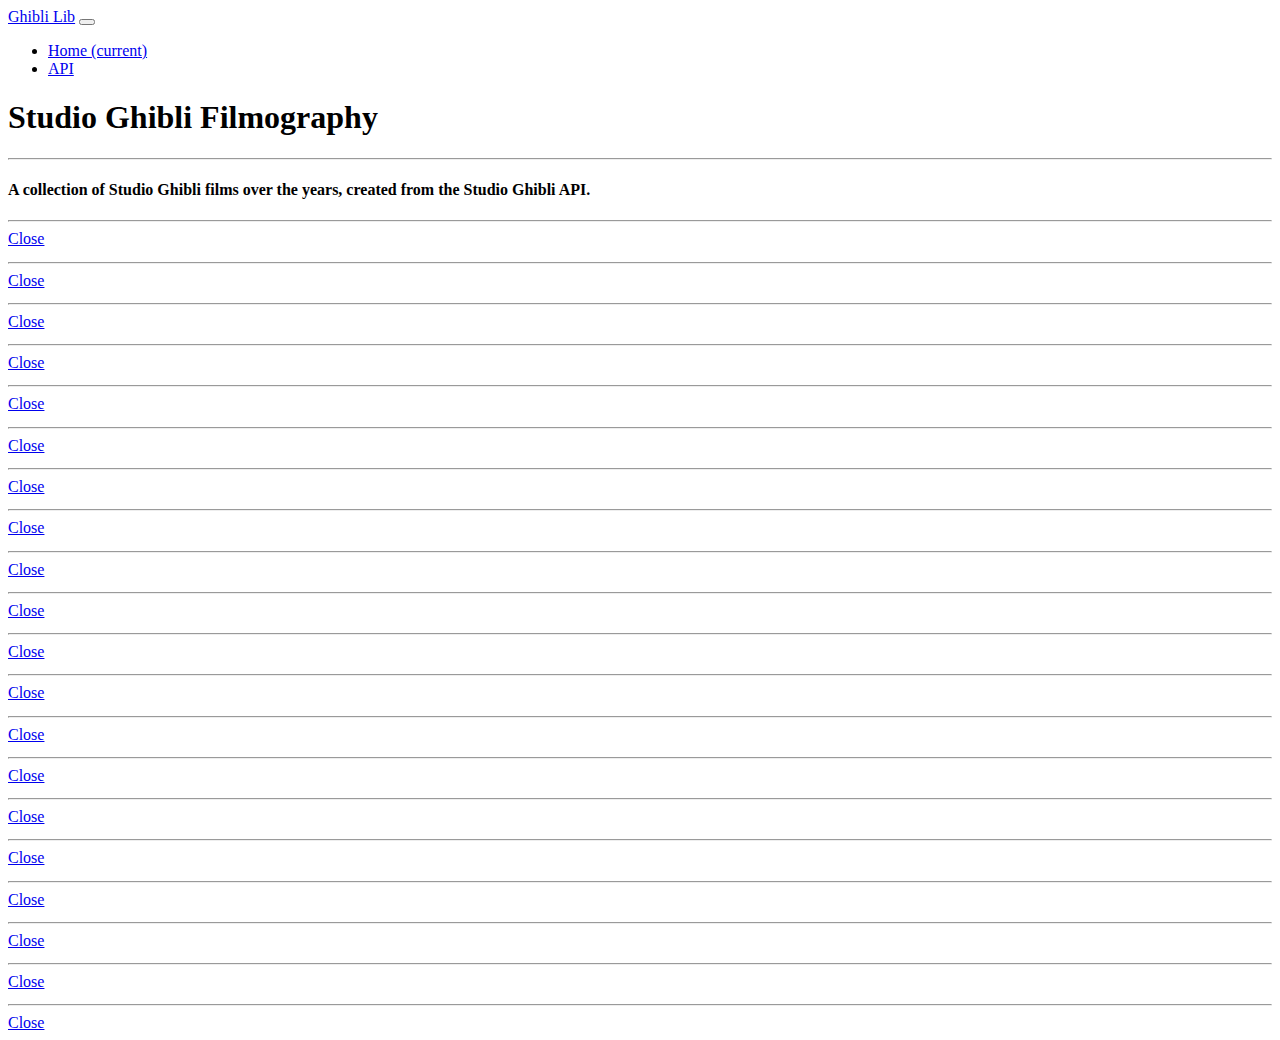
==== index.html @ cf5a2061 "Initial commit" ====
<!DOCTYPE html>
<html lang="en">
    <head>
        <meta charset="UTF-8">
        <meta name="viewport" content="width=device-width, initial-scale=1, shrink-to-fit=no">
        <meta http-equiv="X-UA-Compatible" content="ie=edge">
    
        <link rel="stylesheet" href="https://stackpath.bootstrapcdn.com/bootstrap/4.1.3/css/bootstrap.min.css" integrity="sha384-MCw98/SFnGE8fJT3GXwEOngsV7Zt27NXFoaoApmYm81iuXoPkFOJwJ8ERdknLPMO" crossorigin="anonymous">
        <link rel="stylesheet" href="css/style.css">
        
        <title>Studio Ghibli Characters</title>

        <!-- Change later -->
        <link rel="shortcut icon" href="#"> 
    </head>
    <body>
        <nav class="navbar navbar-expand-lg navbar-light bg-light">
            <a class="navbar-brand" href="#">Ghibli Lib</a>
            <button class="navbar-toggler" type="button" data-toggle="collapse" data-target="#navbarSupportedContent" aria-controls="navbarSupportedContent" aria-expanded="false" aria-label="Toggle navigation">
                <span class="navbar-toggler-icon"></span>
            </button>
            
            <div class="collapse navbar-collapse" id="navbarSupportedContent">
                <ul class="navbar-nav m-auto">
                <li class="nav-item active">
                    <a class="nav-link" href="#">Home <span class="sr-only">(current)</span></a>
                </li>
                <li class="nav-item">
                    <a class="nav-link" href="https://ghibliapi.herokuapp.com/#section/Studio-Ghibli-API">API</a>
                </li>
                </ul>
            </div>
        </nav>
        <!-- Jumbotron Header -->
        <header>
            <div class="container-fluid">
                <div class="jumbotron border-dark pt-3 pb-3">
                    <h1 class="h1">Studio Ghibli Filmography</h1>
                    <hr class="hr-1">
                    <h4 class="text-muted">A collection of Studio Ghibli films over the years, created from the Studio Ghibli API.</h2>
                </div>
            </div>
        </header>
        <!-- Film Cards -->
        <div class="container-fluid cf-1">
            <div class="row justify-content-center">
                <div class="card0 col-xs-12 col-sm-6 col-lg-3">
                    <div class="card border-dark mb-3 shadow">
                        <div class="card-header d-inline">
                            <h2 class="titles"></h2>
                            <div class="rd"></div>
                        </div>
                        <div class="card-body">
                            <div class="description"></div>
                        </div>
                        <div class="card-text ml-3 mr-3 mb-3">
                            <div class="director text-right"></div>
                            <div class="rt text-right"></div>
                            <hr>
                            <div class="text-center">
                                <a href="#" class="btn-custom0 btn btn-primary">Close</a>
                            </div>
                        </div> 
                    </div>
                </div> 
                <div class="card1 col-xs-12 col-sm-6 col-lg-3">
                    <div class="card border-dark mb-3 shadow">
                        <div class="card-header d-inline">
                            <h2 class="titles1"></h2>
                            <div class="rd1"></div>
                        </div>
                        <div class="card-body">
                            <div class="description1"></div>
                        </div>
                        <div class="card-text ml-3 mr-3 mb-3">
                            <div class="director1 text-right"></div>
                            <div class="rt1 text-right"></div>
                            <hr>
                            <div class="text-center">
                                <a href="#" class="btn-custom1 btn btn-primary">Close</a>
                            </div>
                        </div> 
                    </div>
                </div> 
                <div class="card2 col-xs-12 col-sm-6 col-lg-3">
                    <div class="card border-dark mb-3 shadow">
                        <div class="card-header d-inline">
                            <h2 class="titles2"></h2>
                            <div class="rd2"></div>
                        </div>
                        <div class="card-body">
                            <div class="description2"></div>
                        </div>
                        <div class="card-text ml-3 mr-3 mb-3">
                            <div class="director2 text-right"></div>
                            <div class="rt2 text-right"></div>
                            <hr>
                            <div class="text-center">
                                <a href="#" class="btn-custom2 btn btn-primary">Close</a>
                            </div>
                        </div> 
                    </div>
                </div>  
                <div class="card3 col-xs-12 col-sm-6 col-lg-3">
                    <div class="card border-dark mb-3 shadow">
                        <div class="card-header d-inline">
                            <h2 class="titles3"></h2>
                            <div class="rd3"></div>
                        </div>
                        <div class="card-body">
                            <div class="description3"></div>
                        </div>
                        <div class="card-text ml-3 mr-3 mb-3">
                            <div class="director3 text-right"></div>
                            <div class="rt3 text-right"></div>
                            <hr>
                            <div class="text-center">
                                <a href="#" class="btn-custom3 btn btn-primary">Close</a>
                            </div>
                        </div> 
                    </div>
                </div>  
            </div>

            <div class="row justify-content-center">
                <div class="card4 col-xs-12 col-sm-6 col-lg-3">
                    <div class="card border-dark mb-3 shadow">
                        <div class="card-header d-inline">
                            <h2 class="titles4"></h2>
                            <div class="rd4"></div>
                        </div>
                        <div class="card-body">
                            <div class="description4"></div>
                        </div>
                        <div class="card-text ml-3 mr-3 mb-3">
                            <div class="director4 text-right"></div>
                            <div class="rt4 text-right"></div>
                            <hr>
                            <div class="text-center">
                                <a href="#" class="btn-custom4 btn btn-primary">Close</a>
                            </div>
                        </div> 
                    </div>
                </div> 
                <div class="card5 col-xs-12 col-sm-6 col-lg-3">
                    <div class="card border-dark mb-3 shadow">
                        <div class="card-header d-inline">
                            <h2 class="titles5"></h2>
                            <div class="rd5"></div>
                        </div>
                        <div class="card-body">
                            <div class="description5"></div>
                        </div>
                        <div class="card-text ml-3 mr-3 mb-3">
                            <div class="director5 text-right"></div>
                            <div class="rt5 text-right"></div>
                            <hr>
                            <div class="text-center">
                                <a href="#" class="btn-custom5 btn btn-primary">Close</a>
                            </div>
                        </div> 
                    </div>
                </div> 
                <div class="card6 col-xs-12 col-sm-6 col-lg-3">
                    <div class="card border-dark mb-3 shadow">
                        <div class="card-header d-inline">
                            <h2 class="titles6"></h2>
                            <div class="rd6"></div>
                        </div>
                        <div class="card-body">
                            <div class="description6"></div>
                        </div>
                        <div class="card-text ml-3 mr-3 mb-3">
                            <div class="director6 text-right"></div>
                            <div class="rt6 text-right"></div>
                            <hr>
                            <div class="text-center">
                                <a href="#" class="btn-custom6 btn btn-primary">Close</a>
                            </div>
                        </div> 
                    </div>
                </div>  
                <div class="card7 col-xs-12 col-sm-6 col-lg-3">
                    <div class="card border-dark mb-3 shadow">
                        <div class="card-header d-inline">
                            <h2 class="titles7"></h2>
                            <div class="rd7"></div>
                        </div>
                        <div class="card-body">
                            <div class="description7"></div>
                        </div>
                        <div class="card-text ml-3 mr-3 mb-3">
                            <div class="director7 text-right"></div>
                            <div class="rt7 text-right"></div>
                            <hr>
                            <div class="text-center">
                                <a href="#" class="btn-custom7 btn btn-primary">Close</a>
                            </div>
                        </div> 
                    </div>
                </div>  
            </div>

            <div class="row justify-content-center">
                <div class="card8 col-xs-12 col-sm-6 col-lg-3">
                    <div class="card border-dark mb-3 shadow">
                        <div class="card-header d-inline">
                            <h2 class="titles8"></h2>
                            <div class="rd8"></div>
                        </div>
                        <div class="card-body">
                            <div class="description8"></div>
                        </div>
                        <div class="card-text ml-3 mr-3 mb-3">
                            <div class="director8 text-right"></div>
                            <div class="rt8 text-right"></div>
                            <hr>
                            <div class="text-center">
                                <a href="#" class="btn-custom8 btn btn-primary">Close</a>
                            </div>
                        </div> 
                    </div>
                </div> 
                <div class="card9 col-xs-12 col-sm-6 col-lg-3">
                    <div class="card border-dark mb-3 shadow">
                        <div class="card-header d-inline">
                            <h2 class="titles9"></h2>
                            <div class="rd9"></div>
                        </div>
                        <div class="card-body">
                            <div class="description9"></div>
                        </div>
                        <div class="card-text ml-3 mr-3 mb-3">
                            <div class="director9 text-right"></div>
                            <div class="rt9 text-right"></div>
                            <hr>
                            <div class="text-center">
                                <a href="#" class="btn-custom9 btn btn-primary">Close</a>
                            </div>
                        </div> 
                    </div>
                </div> 
                <div class="card10 col-xs-12 col-sm-6 col-lg-3">
                    <div class="card border-dark mb-3 shadow">
                        <div class="card-header d-inline">
                            <h2 class="titles10"></h2>
                            <div class="rd10"></div>
                        </div>
                        <div class="card-body">
                            <div class="description10"></div>
                        </div>
                        <div class="card-text ml-3 mr-3 mb-3">
                            <div class="director10 text-right"></div>
                            <div class="rt10 text-right"></div>
                            <hr>
                            <div class="text-center">
                                <a href="#" class="btn-custom10 btn btn-primary">Close</a>
                            </div>
                        </div> 
                    </div>
                </div>  
                <div class="card11 col-xs-12 col-sm-6 col-lg-3">
                    <div class="card border-dark mb-3 shadow">
                        <div class="card-header d-inline">
                            <h2 class="titles11"></h2>
                            <div class="rd11"></div>
                        </div>
                        <div class="card-body">
                            <div class="description11"></div>
                        </div>
                        <div class="card-text ml-3 mr-3 mb-3">
                            <div class="director11 text-right"></div>
                            <div class="rt11 text-right"></div>
                            <hr>
                            <div class="text-center">
                                <a href="#" class="btn-custom11 btn btn-primary">Close</a>
                            </div>
                        </div> 
                    </div>
                </div>  
            </div>

            <div class="row justify-content-center">
                <div class="card12 col-xs-12 col-sm-6 col-lg-3">
                    <div class="card border-dark mb-3 shadow">
                        <div class="card-header d-inline">
                            <h2 class="titles12"></h2>
                            <div class="rd12"></div>
                        </div>
                        <div class="card-body">
                            <div class="description12"></div>
                        </div>
                        <div class="card-text ml-3 mr-3 mb-3">
                            <div class="director12 text-right"></div>
                            <div class="rt12 text-right"></div>
                            <hr>
                            <div class="text-center">
                                <a href="#" class="btn-custom12 btn btn-primary">Close</a>
                            </div>
                        </div> 
                    </div>
                </div> 
                <div class="card13 col-xs-12 col-sm-6 col-lg-3">
                    <div class="card border-dark mb-3 shadow">
                        <div class="card-header d-inline">
                            <h2 class="titles13"></h2>
                            <div class="rd13"></div>
                        </div>
                        <div class="card-body">
                            <div class="description13"></div>
                        </div>
                        <div class="card-text ml-3 mr-3 mb-3">
                            <div class="director13 text-right"></div>
                            <div class="rt13 text-right"></div>
                            <hr>
                            <div class="text-center">
                                <a href="#" class="btn-custom13 btn btn-primary">Close</a>
                            </div>
                        </div> 
                    </div>
                </div> 
                <div class="card14 col-xs-12 col-sm-6 col-lg-3">
                    <div class="card border-dark mb-3 shadow">
                        <div class="card-header d-inline">
                            <h2 class="titles14"></h2>
                            <div class="rd14"></div>
                        </div>
                        <div class="card-body">
                            <div class="description14"></div>
                        </div>
                        <div class="card-text ml-3 mr-3 mb-3">
                            <div class="director14 text-right"></div>
                            <div class="rt14 text-right"></div>
                            <hr>
                            <div class="text-center">
                                <a href="#" class="btn-custom14 btn btn-primary">Close</a>
                            </div>
                        </div> 
                    </div>
                </div>  
                <div class="card15 col-xs-12 col-sm-6 col-lg-3">
                    <div class="card border-dark mb-3 shadow">
                        <div class="card-header d-inline">
                            <h2 class="titles15"></h2>
                            <div class="rd15"></div>
                        </div>
                        <div class="card-body">
                            <div class="description15"></div>
                        </div>
                        <div class="card-text ml-3 mr-3 mb-3">
                            <div class="director15 text-right"></div>
                            <div class="rt15 text-right"></div>
                            <hr>
                            <div class="text-center">
                                <a href="#" class="btn-custom15 btn btn-primary">Close</a>
                            </div>
                        </div> 
                    </div>
                </div>  
            </div>

            <div class="row justify-content-center">
                <div class="card16 col-xs-12 col-sm-6 col-lg-3">
                    <div class="card border-dark mb-3 shadow">
                        <div class="card-header d-inline">
                            <h2 class="titles16"></h2>
                            <div class="rd16"></div>
                        </div>
                        <div class="card-body">
                            <div class="description16"></div>
                        </div>
                        <div class="card-text ml-3 mr-3 mb-3">
                            <div class="director16 text-right"></div>
                            <div class="rt16 text-right"></div>
                            <hr>
                            <div class="text-center">
                                <a href="#" class="btn-custom16 btn btn-primary">Close</a>
                            </div>
                        </div> 
                    </div>
                </div> 
                <div class="card17 col-xs-12 col-sm-6 col-lg-3">
                    <div class="card border-dark mb-3 shadow">
                        <div class="card-header d-inline">
                            <h2 class="titles17"></h2>
                            <div class="rd17"></div>
                        </div>
                        <div class="card-body">
                            <div class="description17"></div>
                        </div>
                        <div class="card-text ml-3 mr-3 mb-3">
                            <div class="director17 text-right"></div>
                            <div class="rt17 text-right"></div>
                            <hr>
                            <div class="text-center">
                                <a href="#" class="btn-custom17 btn btn-primary">Close</a>
                            </div>
                        </div> 
                    </div>
                </div> 
                <div class="card18 col-xs-12 col-sm-6 col-lg-3">
                    <div class="card border-dark mb-3 shadow">
                        <div class="card-header d-inline">
                            <h2 class="titles18"></h2>
                            <div class="rd18"></div>
                        </div>
                        <div class="card-body">
                            <div class="description18"></div>
                        </div>
                        <div class="card-text ml-3 mr-3 mb-3">
                            <div class="director18 text-right"></div>
                            <div class="rt18 text-right"></div>
                            <hr>
                            <div class="text-center">
                                <a href="#" class="btn-custom18 btn btn-primary">Close</a>
                            </div>
                        </div> 
                    </div>
                </div>  
                <div class="card19 col-xs-12 col-sm-6 col-lg-3">
                    <div class="card border-dark mb-3 shadow">
                        <div class="card-header d-inline">
                            <h2 class="titles19"></h2>
                            <div class="rd19"></div>
                        </div>
                        <div class="card-body">
                            <div class="description19"></div>
                        </div>
                        <div class="card-text ml-3 mr-3 mb-3">
                            <div class="director19 text-right"></div>
                            <div class="rt19 text-right"></div>
                            <hr>
                            <div class="text-center">
                                <a href="#" class="btn-custom19 btn btn-primary">Close</a>
                            </div>
                        </div> 
                    </div>
                </div>  
            </div>
        </div>
        <script src="js/main.js"></script>
        <script src="https://code.jquery.com/jquery-3.3.1.slim.min.js" integrity="sha384-q8i/X+965DzO0rT7abK41JStQIAqVgRVzpbzo5smXKp4YfRvH+8abtTE1Pi6jizo" crossorigin="anonymous"></script>
        <script src="https://stackpath.bootstrapcdn.com/bootstrap/4.1.3/js/bootstrap.min.js" integrity="sha384-ChfqqxuZUCnJSK3+MXmPNIyE6ZbWh2IMqE241rYiqJxyMiZ6OW/JmZQ5stwEULTy" crossorigin="anonymous"></script>
    </body>
</html>
---- css/style.css ----
��. p a d d i n g   {  
         p a d d i n g :   0 r e m   1 0 r e m   ! i m p o r t a n t ;  
 }  
  
 h 2   {  
         f o n t - s i z e :   1 6 p x ;  
 }  
  
 . c a r d   {  
         m i n - w i d t h :   1 5 r e m ;  
 }  
  
 
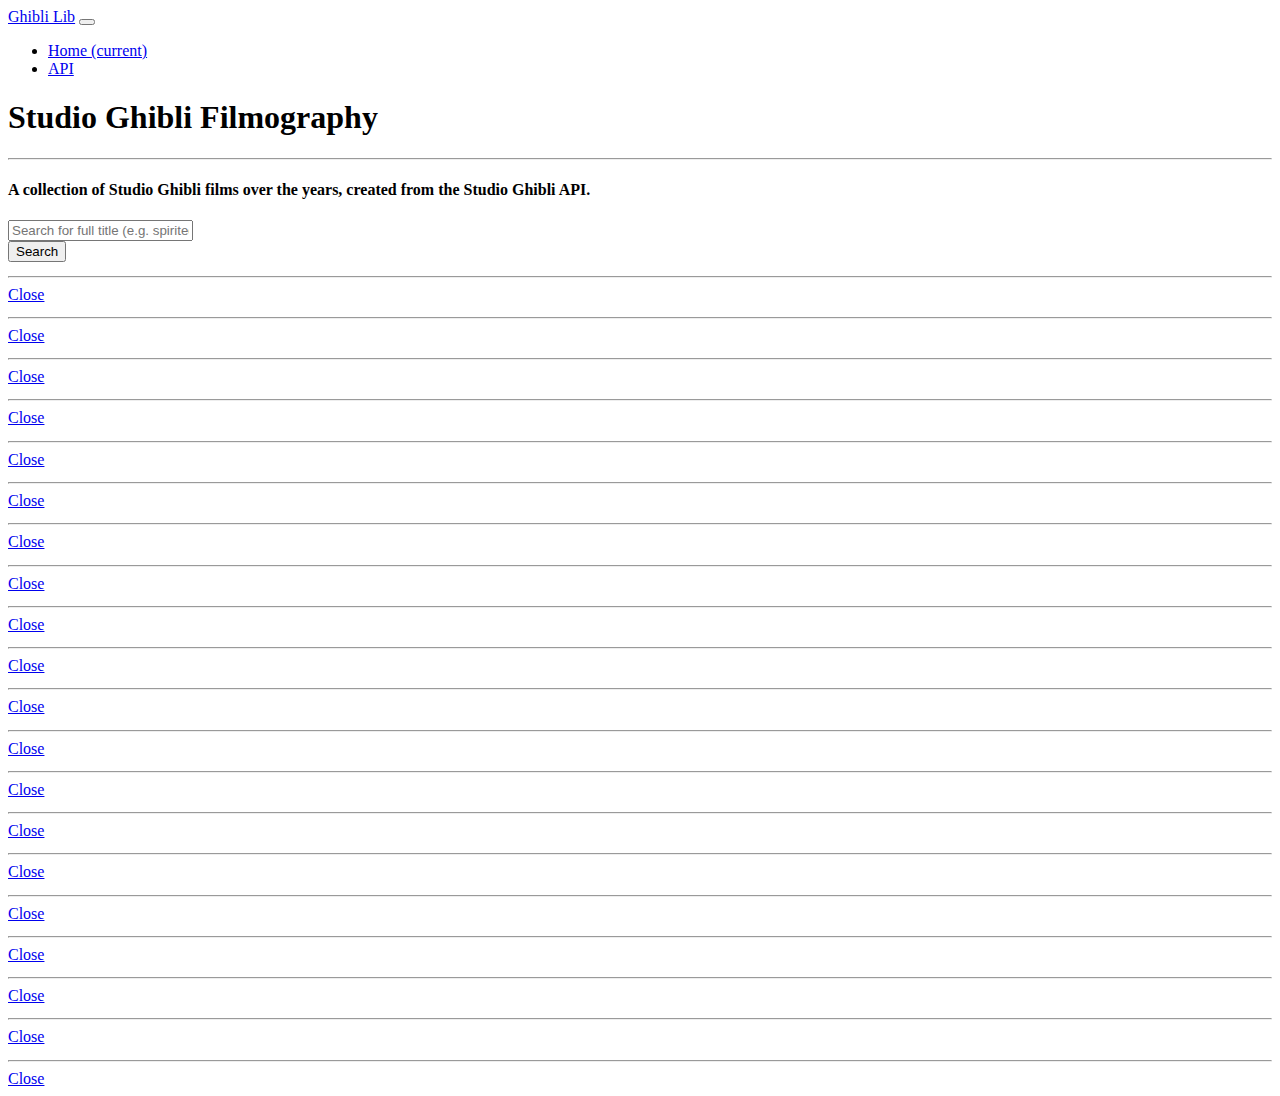
==== commit 2c0b785c: "Search functionality added" ====
--- a/index.html
+++ b/index.html
@@ -34,28 +34,38 @@
         <!-- Jumbotron Header -->
         <header>
             <div class="container-fluid">
-                <div class="jumbotron border-dark pt-3 pb-3">
+                <div class="jumbotron border-dark pt-3 pb-3 mb-0">
                     <h1 class="h1">Studio Ghibli Filmography</h1>
                     <hr class="hr-1">
                     <h4 class="text-muted">A collection of Studio Ghibli films over the years, created from the Studio Ghibli API.</h2>
                 </div>
             </div>
         </header>
+        <!-- Search bar -->
+        <div class="container-fluid">
+            <div class="input-group mt-3 mb-3">
+                <input type="text" placeholder="Search for full title (e.g. spirited away)." class="form-control searchBar">
+                <div class="input-group-append">
+                    <button type="button" class="btn btn-secondary searchButton">Search</button>
+                </div>
+            </div>
+        </div>
+
         <!-- Film Cards -->
-        <div class="container-fluid cf-1">
+        <div class="container-fluid cards-section">
             <div class="row justify-content-center">
                 <div class="card0 col-xs-12 col-sm-6 col-lg-3">
                     <div class="card border-dark mb-3 shadow">
                         <div class="card-header d-inline">
-                            <h2 class="titles"></h2>
-                            <div class="rd"></div>
-                        </div>
-                        <div class="card-body">
-                            <div class="description"></div>
-                        </div>
-                        <div class="card-text ml-3 mr-3 mb-3">
-                            <div class="director text-right"></div>
-                            <div class="rt text-right"></div>
+                            <h2 class="titles0"></h2>
+                            <div class="rd0"></div>
+                        </div>
+                        <div class="card-body">
+                            <div class="description0"></div>
+                        </div>
+                        <div class="card-text ml-3 mr-3 mb-3">
+                            <div class="director0 text-right"></div>
+                            <div class="rt0 text-right"></div>
                             <hr>
                             <div class="text-center">
                                 <a href="#" class="btn-custom0 btn btn-primary">Close</a>
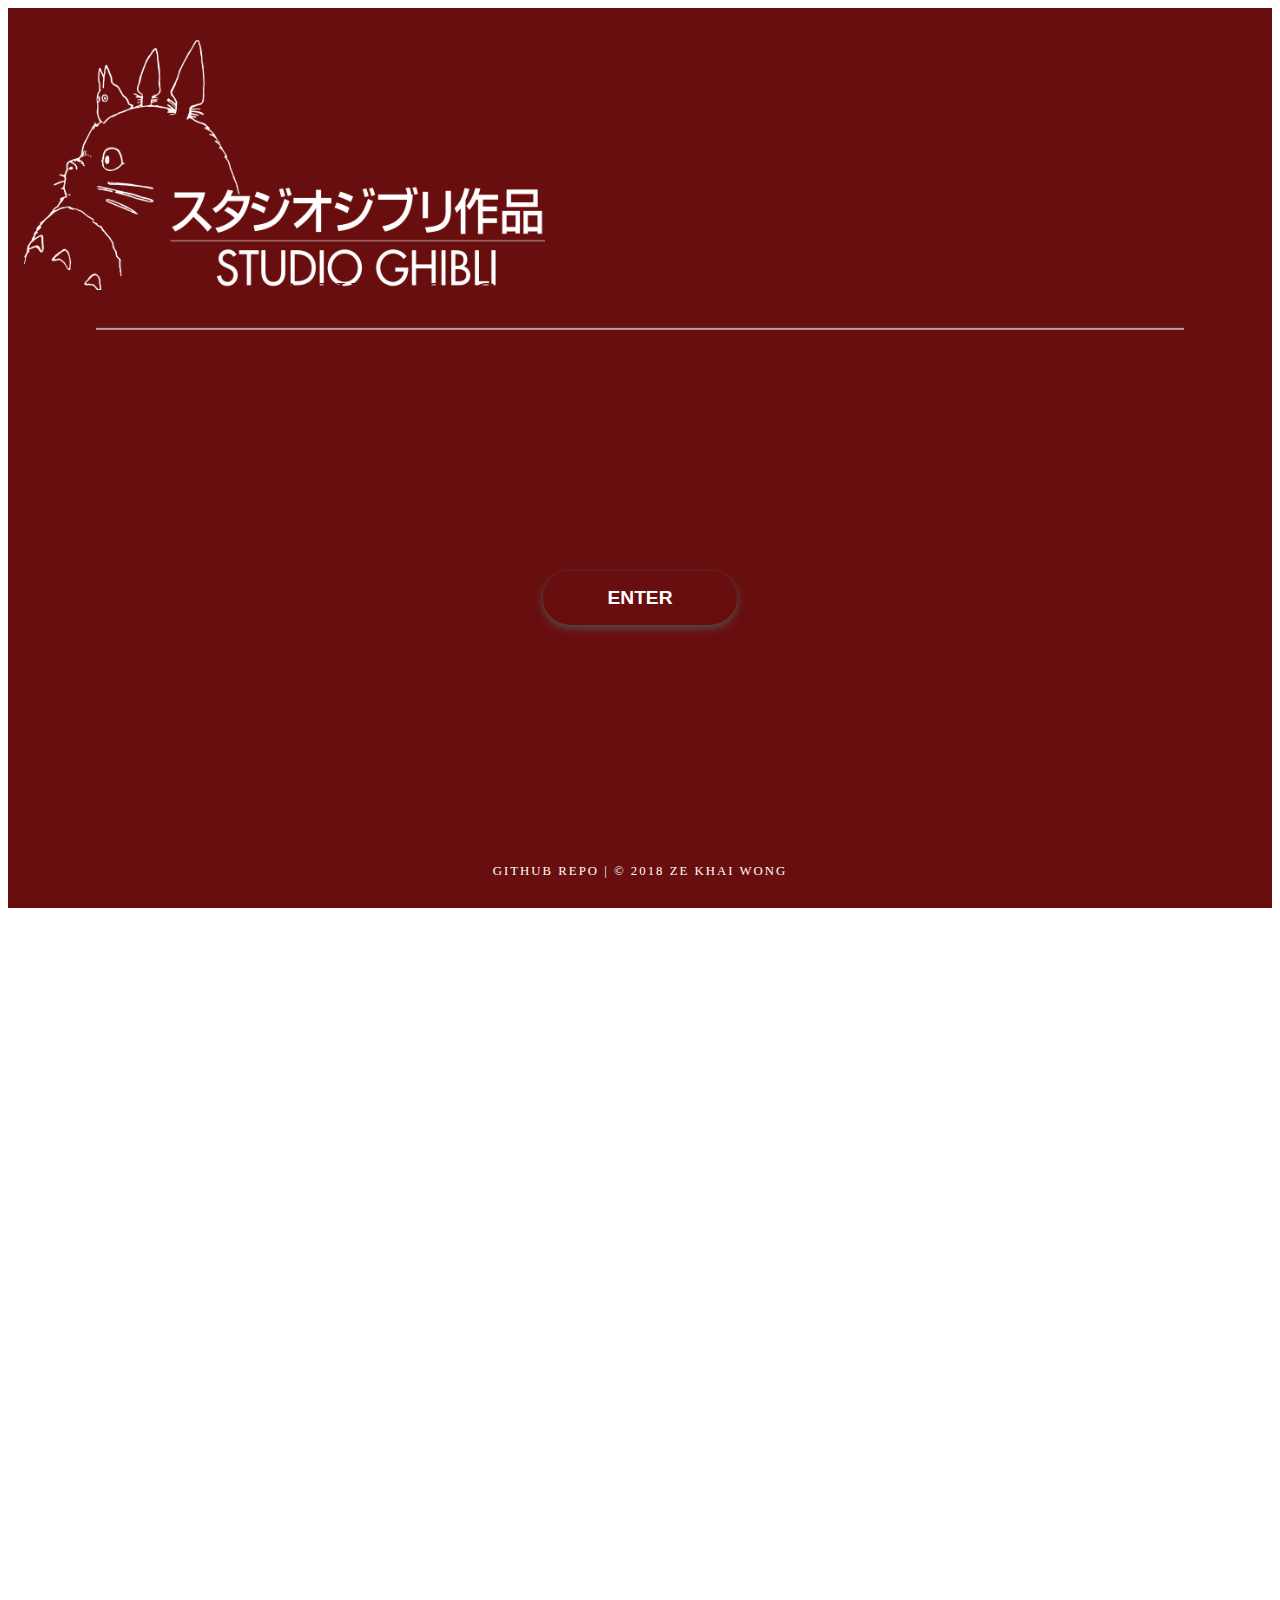
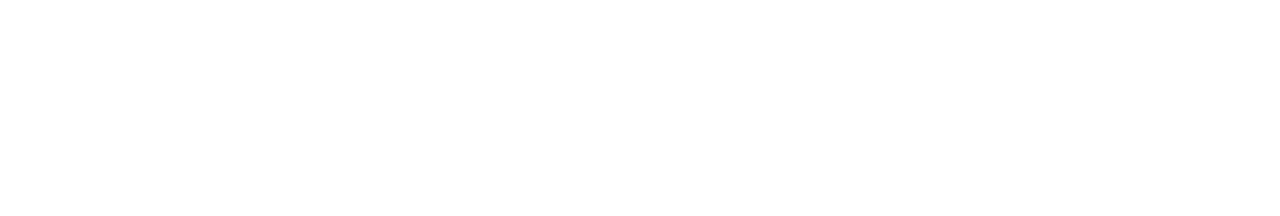
==== commit 18116213: "Created prescreen" ====
--- a/index.html
+++ b/index.html
@@ -5,451 +5,39 @@
         <meta name="viewport" content="width=device-width, initial-scale=1, shrink-to-fit=no">
         <meta http-equiv="X-UA-Compatible" content="ie=edge">
     
+        <link rel="stylesheet" href="https://use.fontawesome.com/releases/v5.5.0/css/all.css" integrity="sha384-B4dIYHKNBt8Bc12p+WXckhzcICo0wtJAoU8YZTY5qE0Id1GSseTk6S+L3BlXeVIU" crossorigin="anonymous">
         <link rel="stylesheet" href="https://stackpath.bootstrapcdn.com/bootstrap/4.1.3/css/bootstrap.min.css" integrity="sha384-MCw98/SFnGE8fJT3GXwEOngsV7Zt27NXFoaoApmYm81iuXoPkFOJwJ8ERdknLPMO" crossorigin="anonymous">
-        <link rel="stylesheet" href="css/style.css">
+        <link rel="stylesheet" href="css/style2.css">
         
-        <title>Studio Ghibli Characters</title>
+        <title>Studio Ghibli Filmography</title>
 
         <!-- Change later -->
         <link rel="shortcut icon" href="#"> 
     </head>
     <body>
-        <nav class="navbar navbar-expand-lg navbar-light bg-light">
-            <a class="navbar-brand" href="#">Ghibli Lib</a>
-            <button class="navbar-toggler" type="button" data-toggle="collapse" data-target="#navbarSupportedContent" aria-controls="navbarSupportedContent" aria-expanded="false" aria-label="Toggle navigation">
-                <span class="navbar-toggler-icon"></span>
-            </button>
-            
-            <div class="collapse navbar-collapse" id="navbarSupportedContent">
-                <ul class="navbar-nav m-auto">
-                <li class="nav-item active">
-                    <a class="nav-link" href="#">Home <span class="sr-only">(current)</span></a>
-                </li>
-                <li class="nav-item">
-                    <a class="nav-link" href="https://ghibliapi.herokuapp.com/#section/Studio-Ghibli-API">API</a>
-                </li>
-                </ul>
-            </div>
-        </nav>
-        <!-- Jumbotron Header -->
-        <header>
-            <div class="container-fluid">
-                <div class="jumbotron border-dark pt-3 pb-3 mb-0">
-                    <h1 class="h1">Studio Ghibli Filmography</h1>
-                    <hr class="hr-1">
-                    <h4 class="text-muted">A collection of Studio Ghibli films over the years, created from the Studio Ghibli API.</h2>
+        
+        <div class="container-fluid p-0">
+            <div class="row">
+                <div class="left-col col-xs-12 col-md-6">
+                    <div class="text-center">
+                        <img src="img/1200px-Studio_Ghibli_logo.svg.png" class="img-fluid">
+                    </div>
+                    <div class="wrap-git text-center">
+                        <a href="https://github.com/zkwong11/StudioGhibliAPI"><i class="fab fa-github-square"></i></a>
+                        <p class="github-desc">GitHub Repo | &copy; 2018 Ze Khai Wong</p>
+                    </div> 
                 </div>
-            </div>
-        </header>
-        <!-- Search bar -->
-        <div class="container-fluid">
-            <div class="input-group mt-3 mb-3">
-                <input type="text" placeholder="Search for full title (e.g. spirited away)." class="form-control searchBar">
-                <div class="input-group-append">
-                    <button type="button" class="btn btn-secondary searchButton">Search</button>
+                <div class="right-col col-xs-12 col-md-6">
+                    <div class="text-wrapper">
+                        <h1>Studio Ghibli Filmography</h1>
+                        <hr>
+                        <h2>A simple collection of Studio Ghibli Films displayed as info-cards. This is an experimental project used to practice AJAX, Async/Await, and Bootstrap 4 class customization.</h1>
+                        <a href="webapi.html"><button class="btn-enter">Enter</button></a>
+                    </div>
                 </div>
             </div>
         </div>
 
-        <!-- Film Cards -->
-        <div class="container-fluid cards-section">
-            <div class="row justify-content-center">
-                <div class="card0 col-xs-12 col-sm-6 col-lg-3">
-                    <div class="card border-dark mb-3 shadow">
-                        <div class="card-header d-inline">
-                            <h2 class="titles0"></h2>
-                            <div class="rd0"></div>
-                        </div>
-                        <div class="card-body">
-                            <div class="description0"></div>
-                        </div>
-                        <div class="card-text ml-3 mr-3 mb-3">
-                            <div class="director0 text-right"></div>
-                            <div class="rt0 text-right"></div>
-                            <hr>
-                            <div class="text-center">
-                                <a href="#" class="btn-custom0 btn btn-primary">Close</a>
-                            </div>
-                        </div> 
-                    </div>
-                </div> 
-                <div class="card1 col-xs-12 col-sm-6 col-lg-3">
-                    <div class="card border-dark mb-3 shadow">
-                        <div class="card-header d-inline">
-                            <h2 class="titles1"></h2>
-                            <div class="rd1"></div>
-                        </div>
-                        <div class="card-body">
-                            <div class="description1"></div>
-                        </div>
-                        <div class="card-text ml-3 mr-3 mb-3">
-                            <div class="director1 text-right"></div>
-                            <div class="rt1 text-right"></div>
-                            <hr>
-                            <div class="text-center">
-                                <a href="#" class="btn-custom1 btn btn-primary">Close</a>
-                            </div>
-                        </div> 
-                    </div>
-                </div> 
-                <div class="card2 col-xs-12 col-sm-6 col-lg-3">
-                    <div class="card border-dark mb-3 shadow">
-                        <div class="card-header d-inline">
-                            <h2 class="titles2"></h2>
-                            <div class="rd2"></div>
-                        </div>
-                        <div class="card-body">
-                            <div class="description2"></div>
-                        </div>
-                        <div class="card-text ml-3 mr-3 mb-3">
-                            <div class="director2 text-right"></div>
-                            <div class="rt2 text-right"></div>
-                            <hr>
-                            <div class="text-center">
-                                <a href="#" class="btn-custom2 btn btn-primary">Close</a>
-                            </div>
-                        </div> 
-                    </div>
-                </div>  
-                <div class="card3 col-xs-12 col-sm-6 col-lg-3">
-                    <div class="card border-dark mb-3 shadow">
-                        <div class="card-header d-inline">
-                            <h2 class="titles3"></h2>
-                            <div class="rd3"></div>
-                        </div>
-                        <div class="card-body">
-                            <div class="description3"></div>
-                        </div>
-                        <div class="card-text ml-3 mr-3 mb-3">
-                            <div class="director3 text-right"></div>
-                            <div class="rt3 text-right"></div>
-                            <hr>
-                            <div class="text-center">
-                                <a href="#" class="btn-custom3 btn btn-primary">Close</a>
-                            </div>
-                        </div> 
-                    </div>
-                </div>  
-            </div>
-
-            <div class="row justify-content-center">
-                <div class="card4 col-xs-12 col-sm-6 col-lg-3">
-                    <div class="card border-dark mb-3 shadow">
-                        <div class="card-header d-inline">
-                            <h2 class="titles4"></h2>
-                            <div class="rd4"></div>
-                        </div>
-                        <div class="card-body">
-                            <div class="description4"></div>
-                        </div>
-                        <div class="card-text ml-3 mr-3 mb-3">
-                            <div class="director4 text-right"></div>
-                            <div class="rt4 text-right"></div>
-                            <hr>
-                            <div class="text-center">
-                                <a href="#" class="btn-custom4 btn btn-primary">Close</a>
-                            </div>
-                        </div> 
-                    </div>
-                </div> 
-                <div class="card5 col-xs-12 col-sm-6 col-lg-3">
-                    <div class="card border-dark mb-3 shadow">
-                        <div class="card-header d-inline">
-                            <h2 class="titles5"></h2>
-                            <div class="rd5"></div>
-                        </div>
-                        <div class="card-body">
-                            <div class="description5"></div>
-                        </div>
-                        <div class="card-text ml-3 mr-3 mb-3">
-                            <div class="director5 text-right"></div>
-                            <div class="rt5 text-right"></div>
-                            <hr>
-                            <div class="text-center">
-                                <a href="#" class="btn-custom5 btn btn-primary">Close</a>
-                            </div>
-                        </div> 
-                    </div>
-                </div> 
-                <div class="card6 col-xs-12 col-sm-6 col-lg-3">
-                    <div class="card border-dark mb-3 shadow">
-                        <div class="card-header d-inline">
-                            <h2 class="titles6"></h2>
-                            <div class="rd6"></div>
-                        </div>
-                        <div class="card-body">
-                            <div class="description6"></div>
-                        </div>
-                        <div class="card-text ml-3 mr-3 mb-3">
-                            <div class="director6 text-right"></div>
-                            <div class="rt6 text-right"></div>
-                            <hr>
-                            <div class="text-center">
-                                <a href="#" class="btn-custom6 btn btn-primary">Close</a>
-                            </div>
-                        </div> 
-                    </div>
-                </div>  
-                <div class="card7 col-xs-12 col-sm-6 col-lg-3">
-                    <div class="card border-dark mb-3 shadow">
-                        <div class="card-header d-inline">
-                            <h2 class="titles7"></h2>
-                            <div class="rd7"></div>
-                        </div>
-                        <div class="card-body">
-                            <div class="description7"></div>
-                        </div>
-                        <div class="card-text ml-3 mr-3 mb-3">
-                            <div class="director7 text-right"></div>
-                            <div class="rt7 text-right"></div>
-                            <hr>
-                            <div class="text-center">
-                                <a href="#" class="btn-custom7 btn btn-primary">Close</a>
-                            </div>
-                        </div> 
-                    </div>
-                </div>  
-            </div>
-
-            <div class="row justify-content-center">
-                <div class="card8 col-xs-12 col-sm-6 col-lg-3">
-                    <div class="card border-dark mb-3 shadow">
-                        <div class="card-header d-inline">
-                            <h2 class="titles8"></h2>
-                            <div class="rd8"></div>
-                        </div>
-                        <div class="card-body">
-                            <div class="description8"></div>
-                        </div>
-                        <div class="card-text ml-3 mr-3 mb-3">
-                            <div class="director8 text-right"></div>
-                            <div class="rt8 text-right"></div>
-                            <hr>
-                            <div class="text-center">
-                                <a href="#" class="btn-custom8 btn btn-primary">Close</a>
-                            </div>
-                        </div> 
-                    </div>
-                </div> 
-                <div class="card9 col-xs-12 col-sm-6 col-lg-3">
-                    <div class="card border-dark mb-3 shadow">
-                        <div class="card-header d-inline">
-                            <h2 class="titles9"></h2>
-                            <div class="rd9"></div>
-                        </div>
-                        <div class="card-body">
-                            <div class="description9"></div>
-                        </div>
-                        <div class="card-text ml-3 mr-3 mb-3">
-                            <div class="director9 text-right"></div>
-                            <div class="rt9 text-right"></div>
-                            <hr>
-                            <div class="text-center">
-                                <a href="#" class="btn-custom9 btn btn-primary">Close</a>
-                            </div>
-                        </div> 
-                    </div>
-                </div> 
-                <div class="card10 col-xs-12 col-sm-6 col-lg-3">
-                    <div class="card border-dark mb-3 shadow">
-                        <div class="card-header d-inline">
-                            <h2 class="titles10"></h2>
-                            <div class="rd10"></div>
-                        </div>
-                        <div class="card-body">
-                            <div class="description10"></div>
-                        </div>
-                        <div class="card-text ml-3 mr-3 mb-3">
-                            <div class="director10 text-right"></div>
-                            <div class="rt10 text-right"></div>
-                            <hr>
-                            <div class="text-center">
-                                <a href="#" class="btn-custom10 btn btn-primary">Close</a>
-                            </div>
-                        </div> 
-                    </div>
-                </div>  
-                <div class="card11 col-xs-12 col-sm-6 col-lg-3">
-                    <div class="card border-dark mb-3 shadow">
-                        <div class="card-header d-inline">
-                            <h2 class="titles11"></h2>
-                            <div class="rd11"></div>
-                        </div>
-                        <div class="card-body">
-                            <div class="description11"></div>
-                        </div>
-                        <div class="card-text ml-3 mr-3 mb-3">
-                            <div class="director11 text-right"></div>
-                            <div class="rt11 text-right"></div>
-                            <hr>
-                            <div class="text-center">
-                                <a href="#" class="btn-custom11 btn btn-primary">Close</a>
-                            </div>
-                        </div> 
-                    </div>
-                </div>  
-            </div>
-
-            <div class="row justify-content-center">
-                <div class="card12 col-xs-12 col-sm-6 col-lg-3">
-                    <div class="card border-dark mb-3 shadow">
-                        <div class="card-header d-inline">
-                            <h2 class="titles12"></h2>
-                            <div class="rd12"></div>
-                        </div>
-                        <div class="card-body">
-                            <div class="description12"></div>
-                        </div>
-                        <div class="card-text ml-3 mr-3 mb-3">
-                            <div class="director12 text-right"></div>
-                            <div class="rt12 text-right"></div>
-                            <hr>
-                            <div class="text-center">
-                                <a href="#" class="btn-custom12 btn btn-primary">Close</a>
-                            </div>
-                        </div> 
-                    </div>
-                </div> 
-                <div class="card13 col-xs-12 col-sm-6 col-lg-3">
-                    <div class="card border-dark mb-3 shadow">
-                        <div class="card-header d-inline">
-                            <h2 class="titles13"></h2>
-                            <div class="rd13"></div>
-                        </div>
-                        <div class="card-body">
-                            <div class="description13"></div>
-                        </div>
-                        <div class="card-text ml-3 mr-3 mb-3">
-                            <div class="director13 text-right"></div>
-                            <div class="rt13 text-right"></div>
-                            <hr>
-                            <div class="text-center">
-                                <a href="#" class="btn-custom13 btn btn-primary">Close</a>
-                            </div>
-                        </div> 
-                    </div>
-                </div> 
-                <div class="card14 col-xs-12 col-sm-6 col-lg-3">
-                    <div class="card border-dark mb-3 shadow">
-                        <div class="card-header d-inline">
-                            <h2 class="titles14"></h2>
-                            <div class="rd14"></div>
-                        </div>
-                        <div class="card-body">
-                            <div class="description14"></div>
-                        </div>
-                        <div class="card-text ml-3 mr-3 mb-3">
-                            <div class="director14 text-right"></div>
-                            <div class="rt14 text-right"></div>
-                            <hr>
-                            <div class="text-center">
-                                <a href="#" class="btn-custom14 btn btn-primary">Close</a>
-                            </div>
-                        </div> 
-                    </div>
-                </div>  
-                <div class="card15 col-xs-12 col-sm-6 col-lg-3">
-                    <div class="card border-dark mb-3 shadow">
-                        <div class="card-header d-inline">
-                            <h2 class="titles15"></h2>
-                            <div class="rd15"></div>
-                        </div>
-                        <div class="card-body">
-                            <div class="description15"></div>
-                        </div>
-                        <div class="card-text ml-3 mr-3 mb-3">
-                            <div class="director15 text-right"></div>
-                            <div class="rt15 text-right"></div>
-                            <hr>
-                            <div class="text-center">
-                                <a href="#" class="btn-custom15 btn btn-primary">Close</a>
-                            </div>
-                        </div> 
-                    </div>
-                </div>  
-            </div>
-
-            <div class="row justify-content-center">
-                <div class="card16 col-xs-12 col-sm-6 col-lg-3">
-                    <div class="card border-dark mb-3 shadow">
-                        <div class="card-header d-inline">
-                            <h2 class="titles16"></h2>
-                            <div class="rd16"></div>
-                        </div>
-                        <div class="card-body">
-                            <div class="description16"></div>
-                        </div>
-                        <div class="card-text ml-3 mr-3 mb-3">
-                            <div class="director16 text-right"></div>
-                            <div class="rt16 text-right"></div>
-                            <hr>
-                            <div class="text-center">
-                                <a href="#" class="btn-custom16 btn btn-primary">Close</a>
-                            </div>
-                        </div> 
-                    </div>
-                </div> 
-                <div class="card17 col-xs-12 col-sm-6 col-lg-3">
-                    <div class="card border-dark mb-3 shadow">
-                        <div class="card-header d-inline">
-                            <h2 class="titles17"></h2>
-                            <div class="rd17"></div>
-                        </div>
-                        <div class="card-body">
-                            <div class="description17"></div>
-                        </div>
-                        <div class="card-text ml-3 mr-3 mb-3">
-                            <div class="director17 text-right"></div>
-                            <div class="rt17 text-right"></div>
-                            <hr>
-                            <div class="text-center">
-                                <a href="#" class="btn-custom17 btn btn-primary">Close</a>
-                            </div>
-                        </div> 
-                    </div>
-                </div> 
-                <div class="card18 col-xs-12 col-sm-6 col-lg-3">
-                    <div class="card border-dark mb-3 shadow">
-                        <div class="card-header d-inline">
-                            <h2 class="titles18"></h2>
-                            <div class="rd18"></div>
-                        </div>
-                        <div class="card-body">
-                            <div class="description18"></div>
-                        </div>
-                        <div class="card-text ml-3 mr-3 mb-3">
-                            <div class="director18 text-right"></div>
-                            <div class="rt18 text-right"></div>
-                            <hr>
-                            <div class="text-center">
-                                <a href="#" class="btn-custom18 btn btn-primary">Close</a>
-                            </div>
-                        </div> 
-                    </div>
-                </div>  
-                <div class="card19 col-xs-12 col-sm-6 col-lg-3">
-                    <div class="card border-dark mb-3 shadow">
-                        <div class="card-header d-inline">
-                            <h2 class="titles19"></h2>
-                            <div class="rd19"></div>
-                        </div>
-                        <div class="card-body">
-                            <div class="description19"></div>
-                        </div>
-                        <div class="card-text ml-3 mr-3 mb-3">
-                            <div class="director19 text-right"></div>
-                            <div class="rt19 text-right"></div>
-                            <hr>
-                            <div class="text-center">
-                                <a href="#" class="btn-custom19 btn btn-primary">Close</a>
-                            </div>
-                        </div> 
-                    </div>
-                </div>  
-            </div>
-        </div>
-        <script src="js/main.js"></script>
-        <script src="https://code.jquery.com/jquery-3.3.1.slim.min.js" integrity="sha384-q8i/X+965DzO0rT7abK41JStQIAqVgRVzpbzo5smXKp4YfRvH+8abtTE1Pi6jizo" crossorigin="anonymous"></script>
         <script src="https://stackpath.bootstrapcdn.com/bootstrap/4.1.3/js/bootstrap.min.js" integrity="sha384-ChfqqxuZUCnJSK3+MXmPNIyE6ZbWh2IMqE241rYiqJxyMiZ6OW/JmZQ5stwEULTy" crossorigin="anonymous"></script>
     </body>
 </html>--- a/css/style2.css
+++ b/css/style2.css
@@ -0,0 +1,182 @@
+.container-fluid {
+    overflow: hidden;
+}
+
+.left-col {
+    background: rgb(105, 14, 14);
+    height: 100vh;
+}
+
+.right-col {
+    height: 100vh;
+}
+
+img {
+    max-height: 250px;
+    margin: 1rem auto;
+    padding: 1rem;
+
+    animation: fadeInFromRight 1000ms ease-in 100ms;
+}
+
+.text-wrapper {
+    position: absolute;
+    width: 85%;
+    margin: 0;
+    padding: 0;
+    top: 50%;
+    left: 50%;
+    transform: translate(-50%, -50%);
+    text-align: center;
+    color: rgb(105, 14, 14);
+
+    animation: fadeInFromLeft 1000ms ease-in 100ms;
+}
+
+h1 {
+    margin-top: 5rem;
+    margin-bottom: 1rem;
+    text-transform: uppercase;
+    font-weight: 100;
+    letter-spacing: 10px;
+}
+
+hr {
+    border: 1px solid rgb(185, 157, 157);
+}
+
+h2 {
+    margin-top: 5rem;
+    font-size: 1.6rem;
+    font-weight: 100;
+}
+
+.btn-enter {
+    text-align: center;
+    padding: 1rem 4rem;
+    border-radius: 5rem;
+    border: none;
+    margin: 5rem auto;
+    font-size: 1.2rem;
+    font-weight: 600;
+    color: rgb(255, 255, 255);
+    background: rgb(105, 14, 14);
+    text-transform: uppercase;
+    box-shadow: 0px 3px 8px rgb(82, 82, 82);
+
+    transition: all 300ms ease-in 100ms;
+}
+
+.btn-enter:hover {
+    cursor: pointer;
+    background: rgb(68, 7, 7);
+    transform: translateY(5%);
+    box-shadow: none;
+}
+
+.wrap-git {
+    position: absolute;
+    bottom: 0;
+    left: 50%;
+    transform: translateX(-50%);
+
+    animation: fadeInFromRight2 1000ms ease-in 100ms;
+}
+
+i {
+    color: #fff;
+    font-size: 3rem;
+
+    transition: all 200ms ease-in 0ms;
+}
+
+i:hover {
+    cursor: pointer;
+    transform: translateY(-10%);
+    color: rgb(0, 0, 0);
+}
+
+.github-desc {
+    display: inline-block;
+    color: #fff;
+    letter-spacing: 2px;
+    padding: .5rem;
+    text-transform: uppercase;
+    font-size: .8rem;
+}
+
+@keyframes fadeInFromLeft {
+    0% { 
+        opacity: 0;
+        transform: translate(-150%, -50%); 
+    }
+    70% {
+        opacity: 0;
+    }
+    100%   { 
+        opacity: 1; 
+        transform: translate(-50%, -50%);
+    }
+}
+
+
+@keyframes fadeInFromRight {
+    0% { 
+        opacity: 0;
+        transform: translateX(50%);
+    }
+    70% {
+        opacity: 0;
+    }
+    100% { 
+        opacity: 1; 
+        transform: translateX(0);
+    }
+}
+
+@keyframes fadeInFromRight2 {
+    0% { 
+        opacity: 0;
+        transform: translateX(0%);
+    }
+    70% {
+        opacity: 0;
+    }
+    100% { 
+        opacity: 1; 
+        transform: translateX(-50%);
+    }
+}
+
+@media only screen and (max-width: 768px) {
+    .right-col {
+        height: 50vh;
+    }
+
+    .left-col {
+        height: 50vh;
+    }
+
+    h1 {
+        letter-spacing: 5px;
+        font-size: 2rem;
+    }
+
+    h2 {
+        margin-top: 2rem;
+        font-size: 1.4rem;
+    }
+    
+    .btn-enter {
+        margin-top: 3rem;
+    }
+
+    .github-desc {
+        font-size: .7rem;
+    }
+
+    i:hover {
+        color: #fff;
+        transform: none;
+    }
+}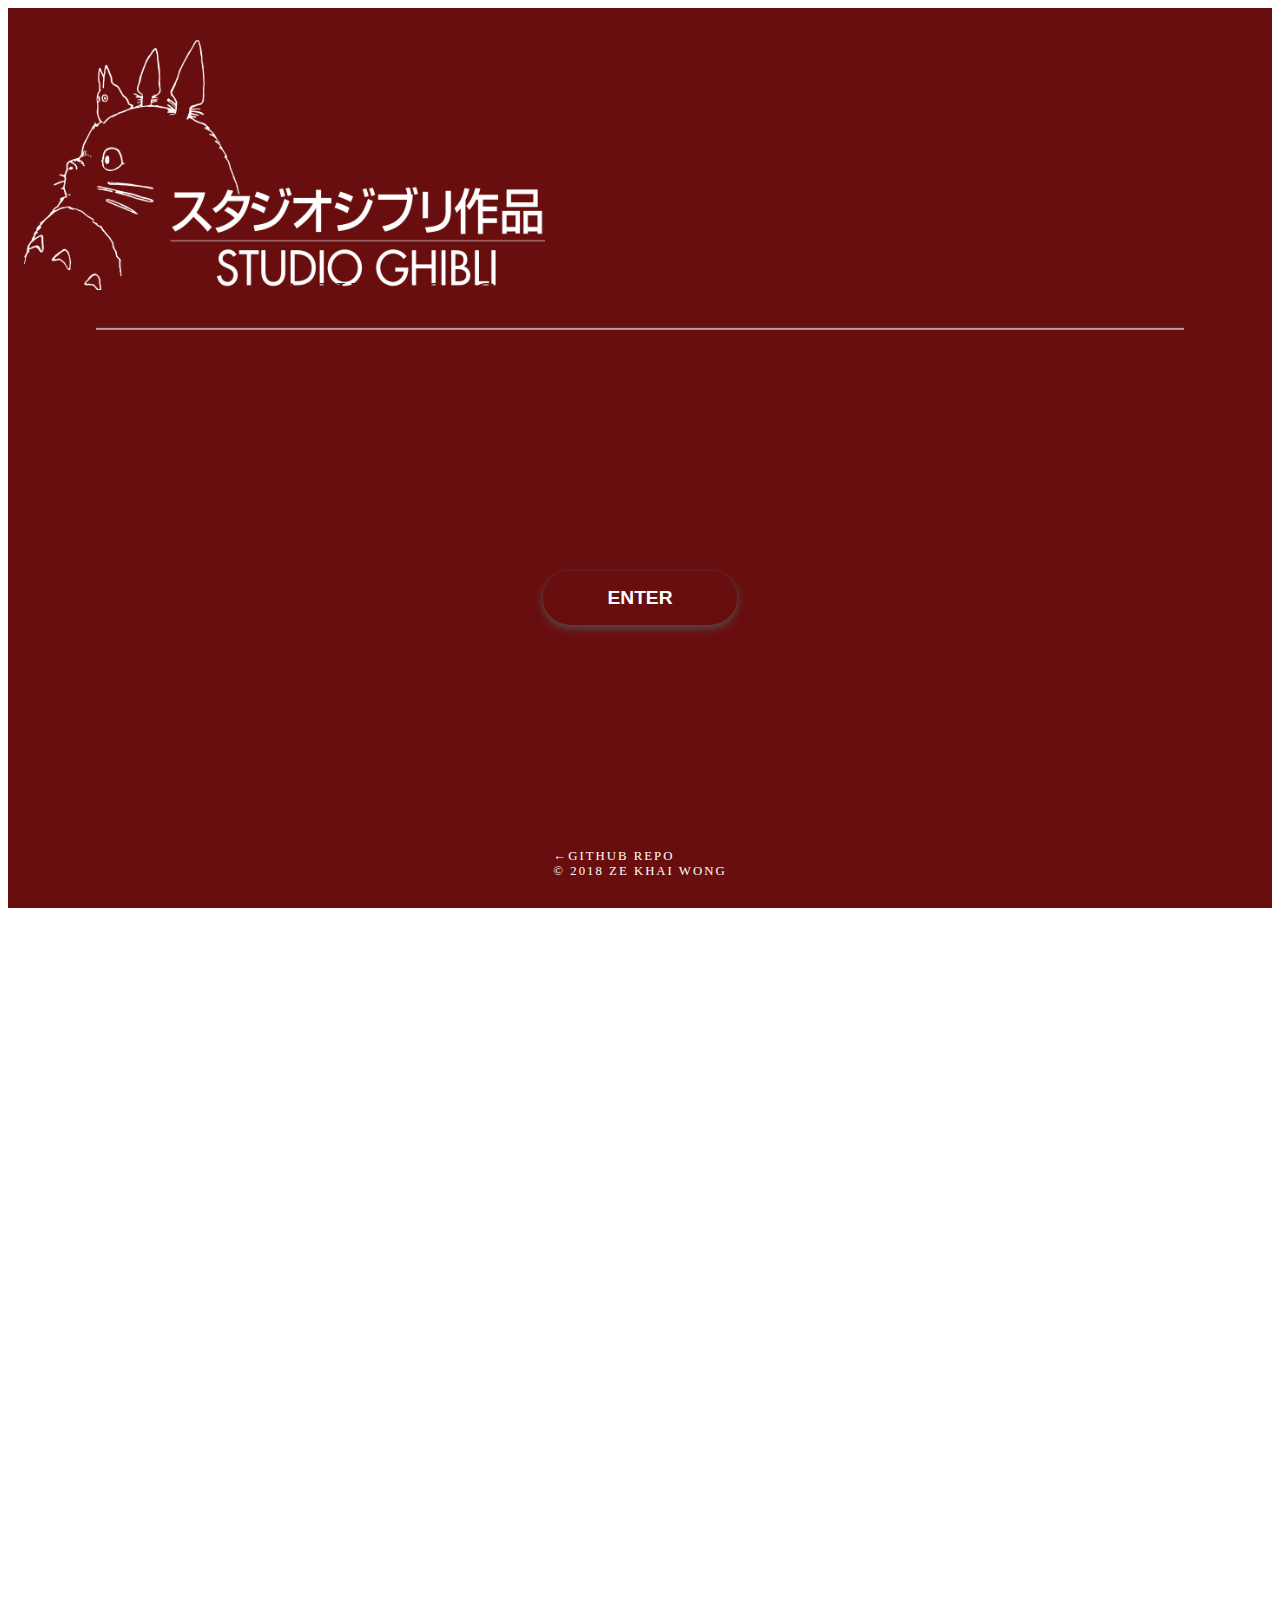
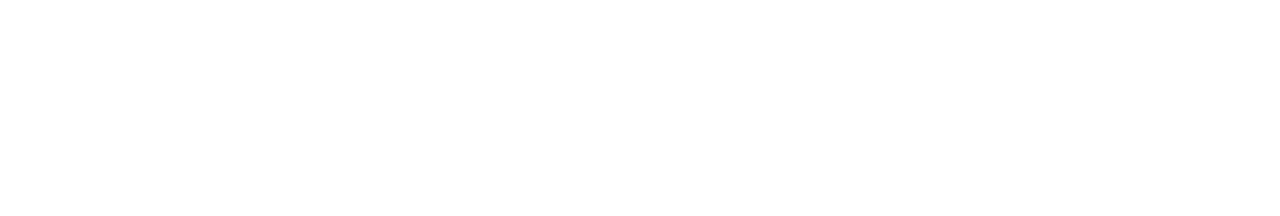
==== commit 11c469da: "Improved on interface design" ====
--- a/index.html
+++ b/index.html
@@ -24,7 +24,7 @@
                     </div>
                     <div class="wrap-git text-center">
                         <a href="https://github.com/zkwong11/StudioGhibliAPI"><i class="fab fa-github-square"></i></a>
-                        <p class="github-desc">GitHub Repo | &copy; 2018 Ze Khai Wong</p>
+                        <p class="github-desc">&larr;GitHub Repo<br>&copy; 2018 Ze Khai Wong</p>
                     </div> 
                 </div>
                 <div class="right-col col-xs-12 col-md-6">
@@ -37,7 +37,7 @@
                 </div>
             </div>
         </div>
-
+        <script src="https://code.jquery.com/jquery-3.3.1.slim.min.js" integrity="sha384-q8i/X+965DzO0rT7abK41JStQIAqVgRVzpbzo5smXKp4YfRvH+8abtTE1Pi6jizo" crossorigin="anonymous"></script>
         <script src="https://stackpath.bootstrapcdn.com/bootstrap/4.1.3/js/bootstrap.min.js" integrity="sha384-ChfqqxuZUCnJSK3+MXmPNIyE6ZbWh2IMqE241rYiqJxyMiZ6OW/JmZQ5stwEULTy" crossorigin="anonymous"></script>
     </body>
 </html>--- a/css/style2.css
+++ b/css/style2.css
@@ -179,4 +179,52 @@
         color: #fff;
         transform: none;
     }
+}
+
+@media only screen and (max-width: 600px) {
+    .right-col {
+        height: 50vh;
+    }
+
+    .left-col {
+        height: 50vh;
+    }
+
+    img {
+        max-height: 200px;
+    }
+
+    i {
+        font-size: 2rem;
+    }
+
+    h1 {
+        letter-spacing: 5px;
+        font-size: 1.6rem;
+    }
+
+    h2 {
+        margin-top: 1rem;
+        font-size: 1rem;
+    }
+    
+    .btn-enter {
+        margin-top: 1.5rem;
+    }
+
+    .github-desc {
+        font-size: .7rem;
+    }
+
+    i:hover {
+        color: #fff;
+        transform: none;
+    }
+
+    .btn-enter {
+        margin-top: 1.5rem;
+        padding: .5rem 3rem;
+        transition: none;
+        box-shadow: none;
+    }
 }